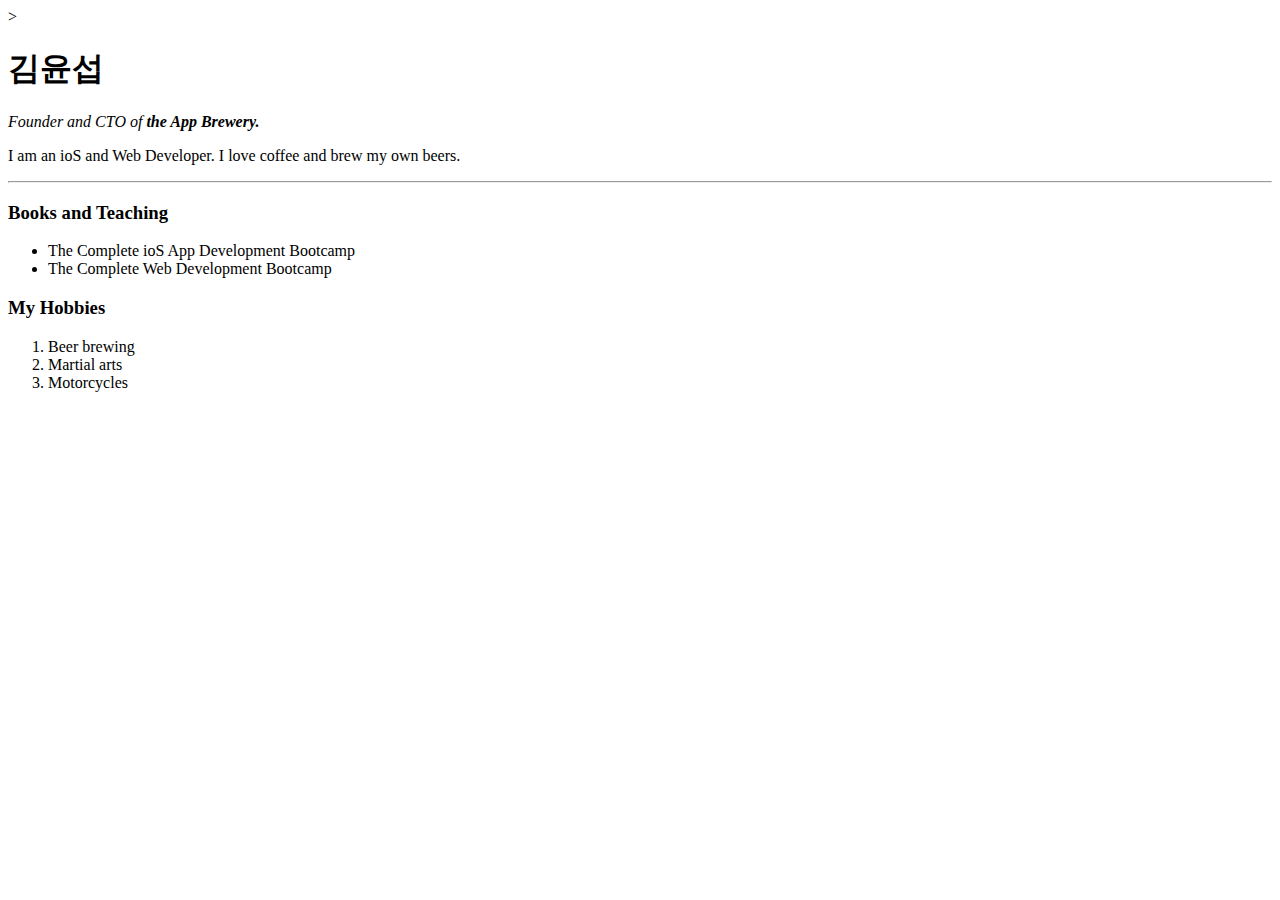
==== Part 8 html 공부하기/index.html @ fb605164 "혼자서 공부하기" ====
<!DOCTYPE html>
<html>

    <head>
        <meta charset="utf-8">
        <title>kim youn sub</title>
    </head>>

    <body>
        <h1>김윤섭</h1>
        <p><em>Founder and CTO of<strong> the App Brewery.</strong></em></p>
        <p>I am an ioS and Web Developer. I love coffee and brew my own beers.</p>
        <hr>
        <h3>Books and Teaching</h3>     
        <ul>
            <li>The Complete ioS App Development Bootcamp</li>
            <li>The Complete Web Development Bootcamp</li>
        </ul>
        <h3>My Hobbies</h3>     
        <ol>
            <li>Beer brewing</li>
            <li>Martial arts</li>
            <li>Motorcycles</li>
        </ol>
    </body>
</html>
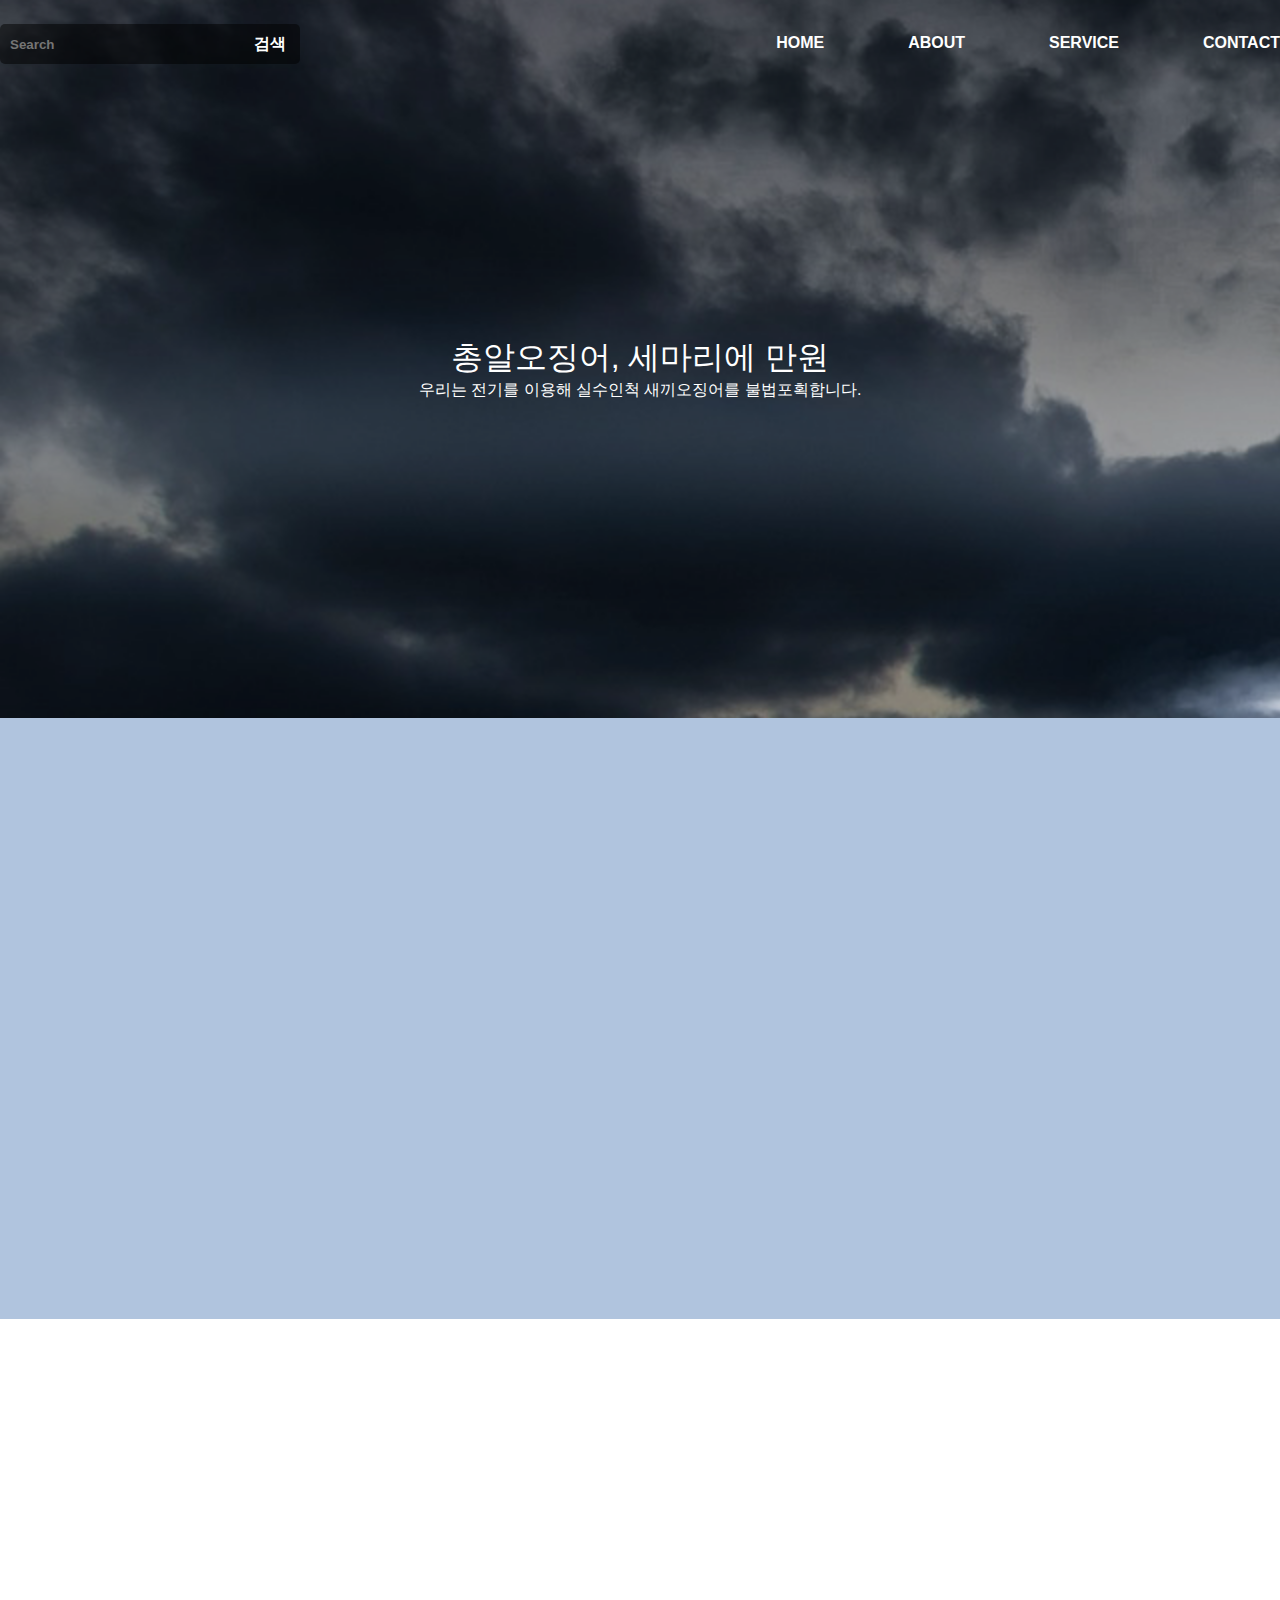
==== commit 981b30f6: "html 공부하기" ====
--- a/Part 8 html 공부하기/index.html
+++ b/Part 8 html 공부하기/index.html
@@ -1,26 +1,44 @@
 <!DOCTYPE html>
-<html>
+<html lang="ko">
+    <head>
+        <link rel="preconnect" href="https://fonts.googleapis.com">
+        <link rel="preconnect" href="https://fonts.gstatic.com" crossorigin>
+        <link rel="stylesheet"  href="style.css">
+    </head>
+    <body>
+        <div class="wrap">
+            <div class="intro_bg" >
+                <div class="header">
+                    <div class="searchArea">
+                        <form>
+                            <input type="search" placeholder="Search">
+                            <span>검색</span>
+                        </form>
+                    </div>
+                    <ul class="nav">
+                        <li><a href="#">HOME</a></li>
+                        <li><a href="#">ABOUT</a></li>
+                        <li><a href="#">SERVICE</a></li>
+                        <li><a href="#">CONTACT</a></li>
+                    </ul>
 
-    <head>
-        <meta charset="utf-8">
-        <title>kim youn sub</title>
-    </head>>
+                </div>
+                    <div class="text">
+                        <h1>총알오징어, 세마리에 만원</h1>
+                        <h4>우리는 전기를 이용해 실수인척 새끼오징어를 불법포획합니다.</h4>
+                    </div>
+            </div>
+            <div>
+                <div class="intro_second">
 
-    <body>
-        <h1>김윤섭</h1>
-        <p><em>Founder and CTO of<strong> the App Brewery.</strong></em></p>
-        <p>I am an ioS and Web Developer. I love coffee and brew my own beers.</p>
-        <hr>
-        <h3>Books and Teaching</h3>     
-        <ul>
-            <li>The Complete ioS App Development Bootcamp</li>
-            <li>The Complete Web Development Bootcamp</li>
-        </ul>
-        <h3>My Hobbies</h3>     
-        <ol>
-            <li>Beer brewing</li>
-            <li>Martial arts</li>
-            <li>Motorcycles</li>
-        </ol>
-    </body>
+                </div>
+            </div>
+            <div>
+                <div class="intro_third">
+
+                </div>
+            </div>
+        </div>
+
+    </body> 
 </html>--- a/Part 8 html 공부하기/style.css
+++ b/Part 8 html 공부하기/style.css
@@ -0,0 +1,88 @@
+*{
+    font-family: 'Nanum Myeongjo',sans-serif;
+    list-style: none;
+    text-decoration: none;
+    border-collapse: collapse;
+    margin: 0px;
+    padding: 0px;
+    color: black;
+}
+
+.intro_bg{
+    background-image:url("image/intro.png");
+    width: 100%;
+    height: 718px;
+}
+.text{
+    margin-top: 250px;
+    text-align: center;
+}
+.text > h1{
+    color: white;
+    font-weight: normal;
+}
+
+.text > h4{
+    color: white;
+    font-weight: normal;
+}
+
+.header{
+    display: flex;
+    width: 1280px;
+    margin: auto;
+    height: 86px;
+}
+
+.searchArea{
+    width: 300px;
+    height: 40px;
+    background: rgba(0, 0, 0, 0.5);
+    border-radius: 5px;
+    margin-top: 24px;
+}
+
+.searchArea > form > input{
+    border: none;
+    font-weight: bolder;
+    padding: 10px;
+    width: 250px;
+    height: 40px;
+    color: white;
+    background: rgba(0, 0, 0, 0);
+}
+.searchArea > form > span{
+    width: 50px;
+    color: white;
+    font-weight: bold;
+    cursor: pointer;
+}
+
+.nav{
+    font-weight:bolder;
+    display: flex;
+    line-height: 86px;
+    justify-content: flex-end;
+    width: calc(1280px - 300px);
+    
+}
+
+.nav > li{
+    margin-left: 84px;
+}
+
+.nav > li > a {
+    color: white;
+}
+
+.intro_second{
+    background-color:lightsteelblue;
+    width: 100%;
+    height: 601px;
+}
+
+.intro_third{
+    background-color: white;
+    width: 100%;
+    height: 659px;
+}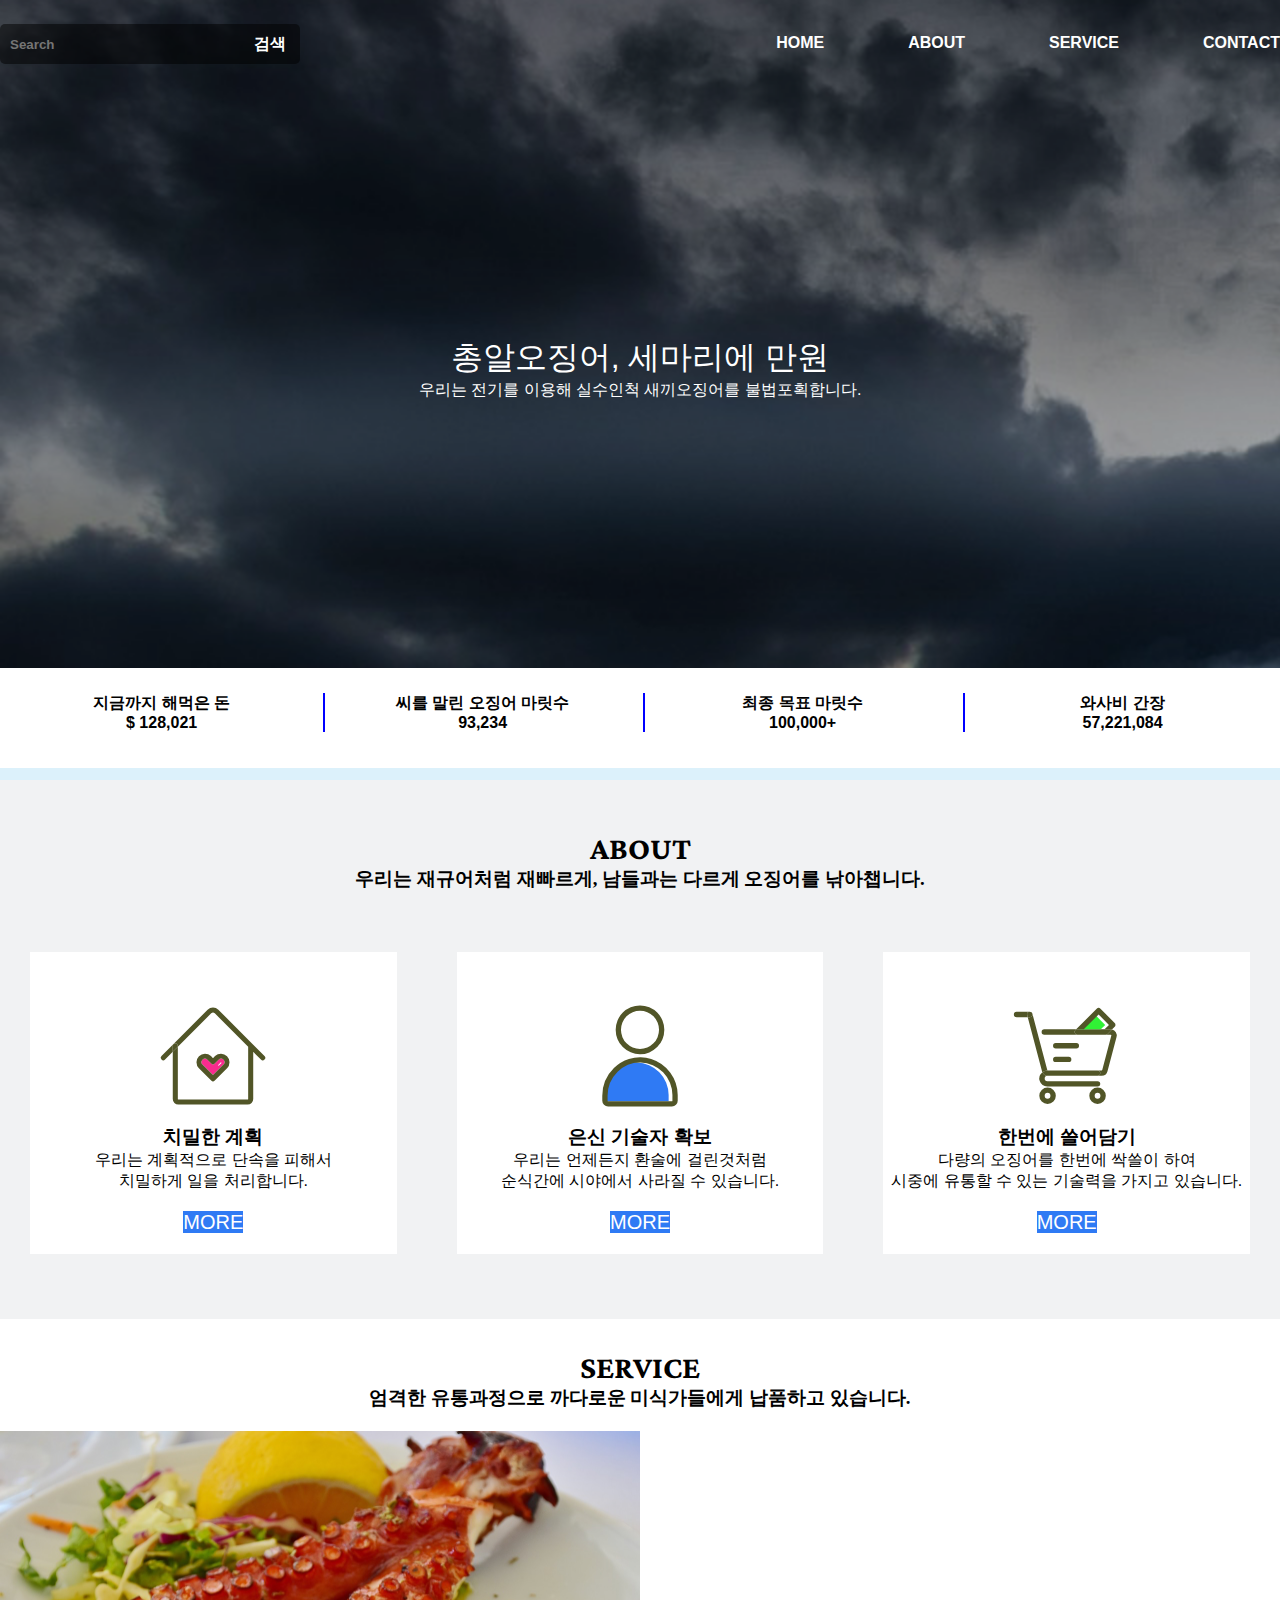
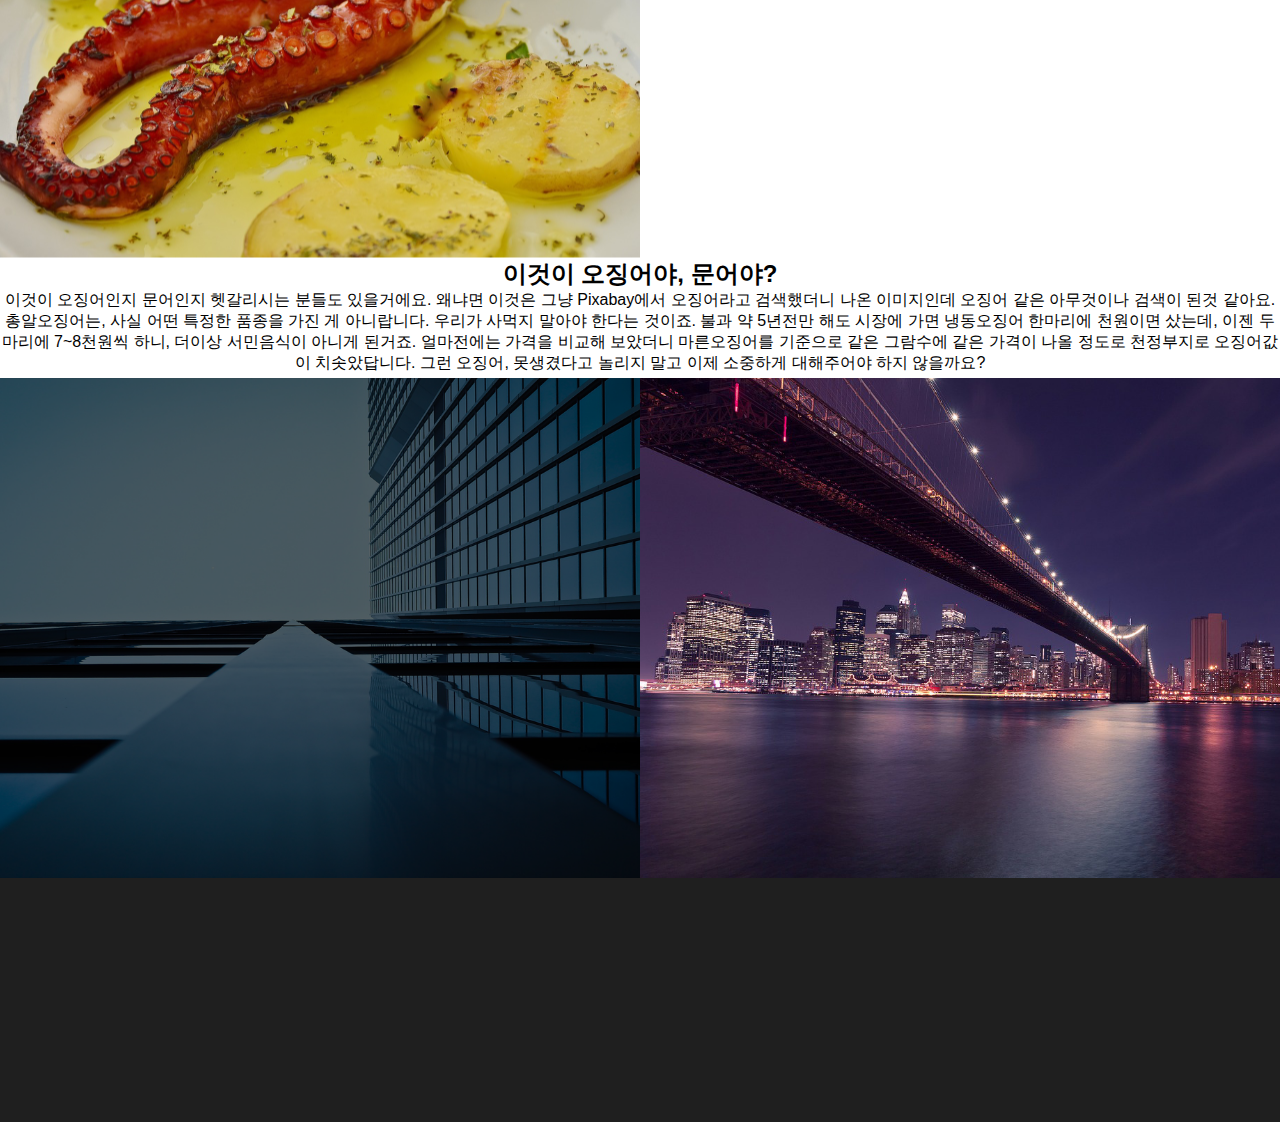
==== commit 17f244ac: "html 공부하기" ====
--- a/Part 8 html 공부하기/index.html
+++ b/Part 8 html 공부하기/index.html
@@ -3,6 +3,8 @@
     <head>
         <link rel="preconnect" href="https://fonts.googleapis.com">
         <link rel="preconnect" href="https://fonts.gstatic.com" crossorigin>
+        <link rel="stylesheet"
+        href="https://fonts.googleapis.com/css2?family=Crimson+Pro">
         <link rel="stylesheet"  href="style.css">
     </head>
     <body>
@@ -30,11 +32,100 @@
             </div>
             <div>
                 <div class="intro_second">
+                    <div class="middle">
+                        <div class="middle_4">
+                            <div>
+                                <h4>지금까지 해먹은 돈</h4>
+                                <h4>$ 128,021</h4>
+                            </div>
+                        </div>
+
+                        <div class="middle_4">
+                            <div>
+                                <h4>씨를 말린 오징어 마릿수</h4>
+                                <h4>93,234</h4>
+                            </div>
+                        </div>
+
+                        <div class="middle_4">
+                            <div>
+                                <h4>최종 목표 마릿수</h4>
+                                <h4>100,000+</h4>
+                            </div>
+                        </div>
+
+                        <div class="middle_4">
+                            <div>
+                                <h4>와사비 간장</h4>
+                                <h4>57,221,084</h4>
+                            </div>
+                        </div>
+                    </div>
+                        <div class="middle_text">
+                            <h1>ABOUT</h1>
+                            <h3>우리는 재규어처럼 재빠르게, 남들과는 다르게 오징어를 낚아챕니다.</h3>
+                        </div>
+
+                        <div class="middle_third">
+                            <div class="middle_third_3">
+                                <div>
+                                    <img src="image/icon2.svg" alt="첫번째 아이콘">
+                                    <h3>치밀한 계획</h3>
+                                    <li>우리는 계획적으로 단속을 피해서</li>
+                                    <li>치밀하게 일을 처리합니다.</li>
+                                    <div><a class="MORE" href="#">MORE</a></div>
+                                </div>
+                            </div>
+
+                            <div class="middle_third_3">
+                                <div>
+                                    <img src="image/icon0.svg" alt="첫번째 아이콘">
+                                    <h3>은신 기술자 확보</h3>
+                                    <li>우리는 언제든지 환술에 걸린것처럼</li>
+                                    <li>순식간에 시야에서 사라질 수 있습니다.</li>
+                                    <div><a class="MORE" href="#">MORE</a></div>
+                                </div>
+                            </div>
+
+                            <div class="middle_third_3">
+                                <div>
+                                    <img src="image/icon1.svg" alt="첫번째 아이콘">
+                                    <h3>한번에 쓸어담기</h3>
+                                    <li>다량의 오징어를 한번에 싹쓸이 하여</li>
+                                    <li>시중에 유통할 수 있는 기술력을 가지고 있습니다.</li>
+                                    <div><a class="MORE" href="#">MORE</a></div>
+                                </div>
+                            </div>
+
+                        </div>
 
                 </div>
             </div>
-            <div>
-                <div class="intro_third">
+
+
+            <div class="intro_third">
+                <div class="third">
+                    <div class="third_text">
+                        <h1>SERVICE</h1>
+                        <h3>엄격한 유통과정으로 까다로운 미식가들에게 납품하고 있습니다.</h3>
+                    </div>
+                    <div class="food">
+                        <img class="foodimg" src="image/food.png" alt="음식 이미지">
+                            <div class="title_text">
+                                <h2>이것이 오징어야, 문어야?</h2>
+                                <p>이것이 오징어인지 문어인지 헷갈리시는 분들도 있을거에요. 왜냐면 이것은 그냥 Pixabay에서 오징어라고 검색했더니 나온 이미지인데 오징어 같은 아무것이나 검색이 된것 같아요. 총알오징어는, 사실 어떤 특정한 품종을 가진 게 아니랍니다. 우리가 사먹지 말아야 한다는 것이죠. 불과 약 5년전만 해도 시장에 가면 냉동오징어 한마리에 천원이면 샀는데, 이젠 두마리에 7~8천원씩 하니, 더이상 서민음식이 아니게 된거죠. 얼마전에는 가격을 비교해 보았더니 마른오징어를 기준으로 같은 그람수에 같은 가격이 나올 정도로 천정부지로 오징어값이 치솟았답니다. 그런 오징어, 못생겼다고 놀리지 말고 이제 소중하게 대해주어야 하지 않을까요?</p>
+                            </div>
+                    </div>
+                </div>
+            </div>
+
+            <div class="intro_Fourth">
+                <div>
+
+                </div>
+            </div>
+            <div class="intro_Fifth">
+                <div>
 
                 </div>
             </div>
--- a/Part 8 html 공부하기/style.css
+++ b/Part 8 html 공부하기/style.css
@@ -76,7 +76,7 @@
 }
 
 .intro_second{
-    background-color:lightsteelblue;
+    background-color:#F1F2F3;
     width: 100%;
     height: 601px;
 }
@@ -85,4 +85,114 @@
     background-color: white;
     width: 100%;
     height: 659px;
+}
+
+.middle {
+    display: flex;
+    width: 1280px;
+    margin: auto;
+    position: relative;
+    top: -50px;
+}
+
+.middle_4{
+    flex: 1;
+    top: 652px;
+    left: 320px;
+    width: 280px;
+    height: 100px;
+    background: #FFFFFF 0% 0% no-repeat padding-box;
+    text-align: center;
+    border-bottom: 12px solid #dcf1fb; padding: 0 0 0 0.2em;
+    
+}
+.middle_4 > div{
+    margin-top: 25px;
+}
+.middle_4:not(:first-child) > div{
+    border-left: 2px solid blue;
+}
+
+.middle_text{
+    text-align: center;
+}
+
+.middle_text > h1{
+    font-family: 'Crimson Pro', serif;
+}
+.middle_text > h3{
+    font-family: 'Nanum Myeongjo', serif;
+}
+
+.middle_third{
+    display: flex;
+    text-align: center;
+    width: 1280px;
+    margin: auto;
+    padding-top: 30px;
+}
+.middle_third_3{
+    top: 967px;
+    left: 319px;
+    width: 413px;
+    height: 302px;
+    background-color: white;
+    margin: 30px;
+}
+.middle_third_3 > div{
+    padding-top: 40px;
+}
+
+.middle_third_3> div >div{
+    padding-top: 15px;
+
+}
+
+
+.MORE{
+    width:100px;
+    height: 30px;
+    background: #2F7AF4;
+    color: #fff;
+    font-size: 20px;
+    line-height: 30px;
+    margin:25px auto;
+  
+}
+
+.intro_Fourth{
+    background-image:url("image/contact.png");
+    width: 100%;
+    height: 500px;
+    /* 아래 세줄코드는 배경이미지를 조정하여 화면에 맞게 배열해준다 */
+    background-repeat: no-repeat;
+    background-position: center;
+    background-size: cover;
+}
+.intro_Fifth{
+    background-color: #1F1F1F;
+    width: 100%;
+    height: 244px;
+}
+
+.third_text > h1{
+    font-family: 'Crimson Pro', serif;
+}
+.third_text > h3{
+    font-family: 'Nanum Myeongjo', serif;
+}
+
+.third{
+    text-align: center;
+    padding-top: 30px;
+}
+.food{
+    padding-top: 20px;
+}
+
+.foodimg{
+    float: left;
+}
+.title_text{
+    float: left;
 }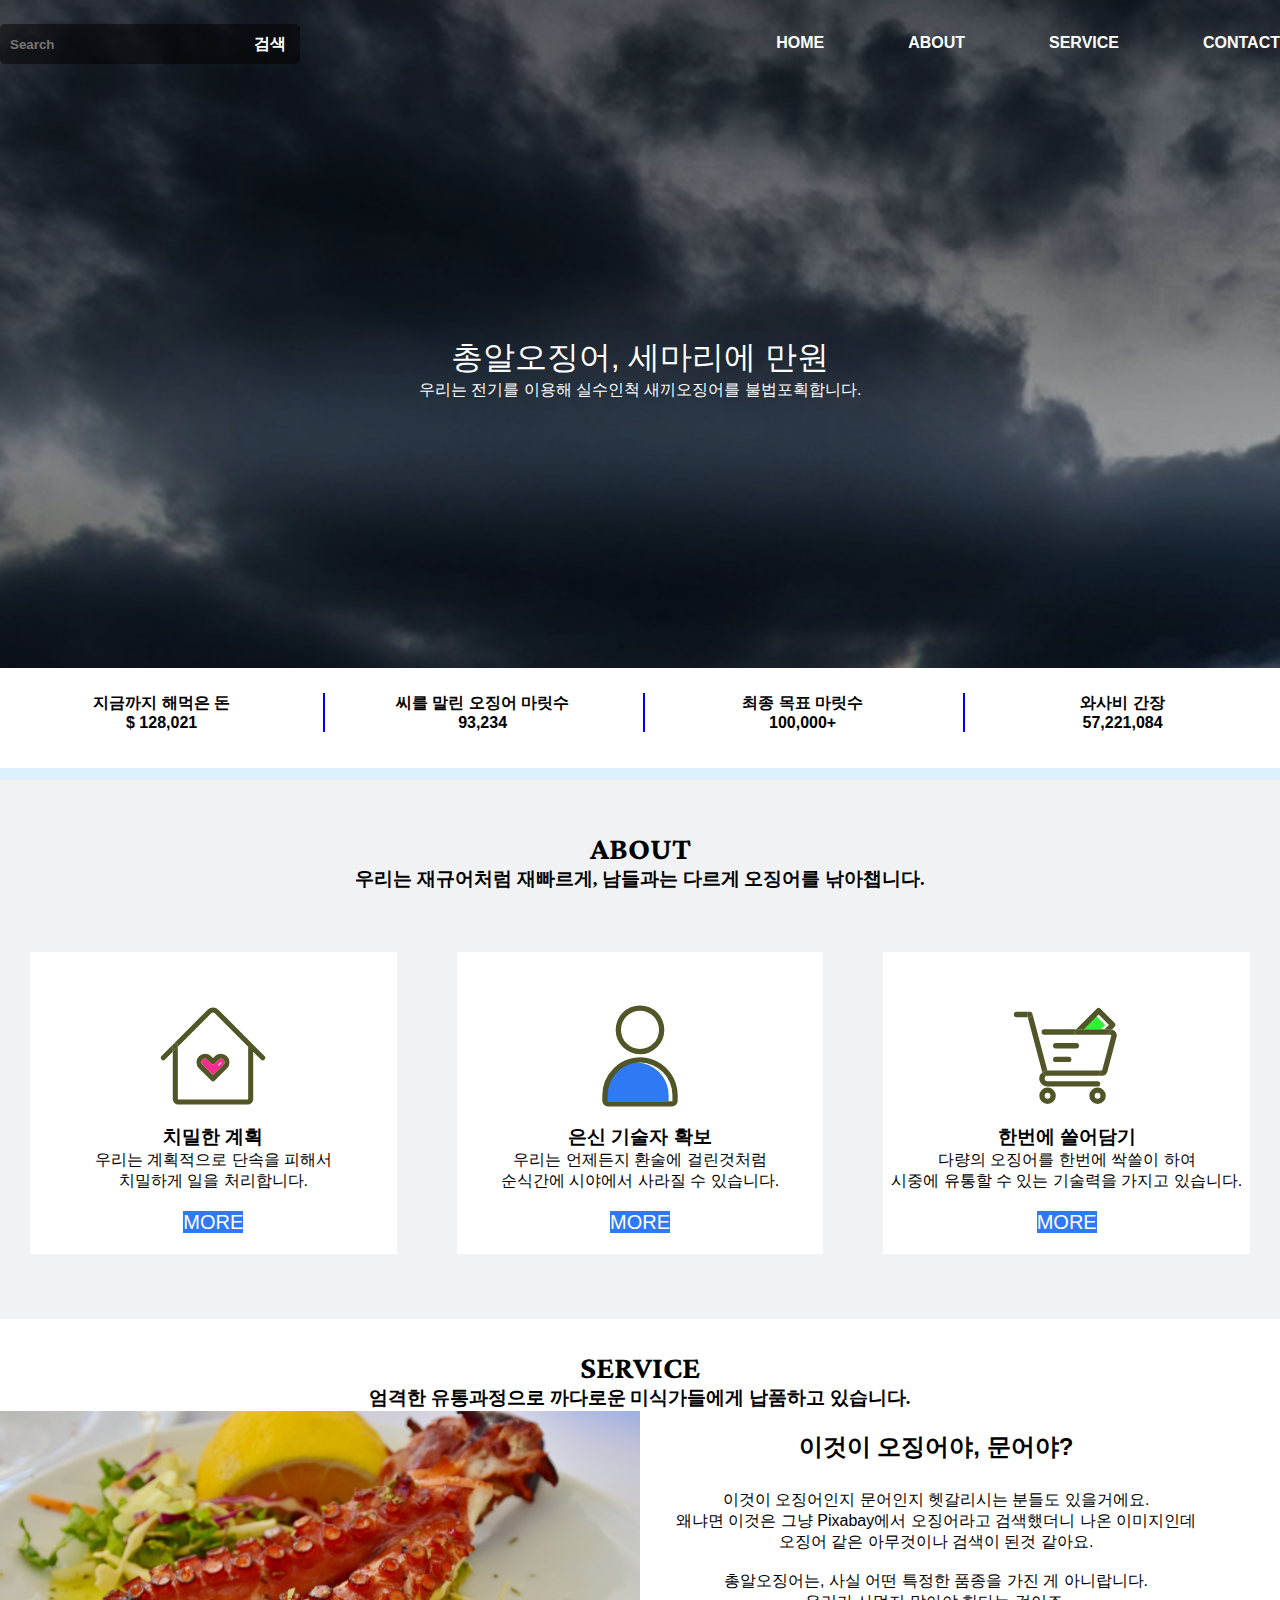
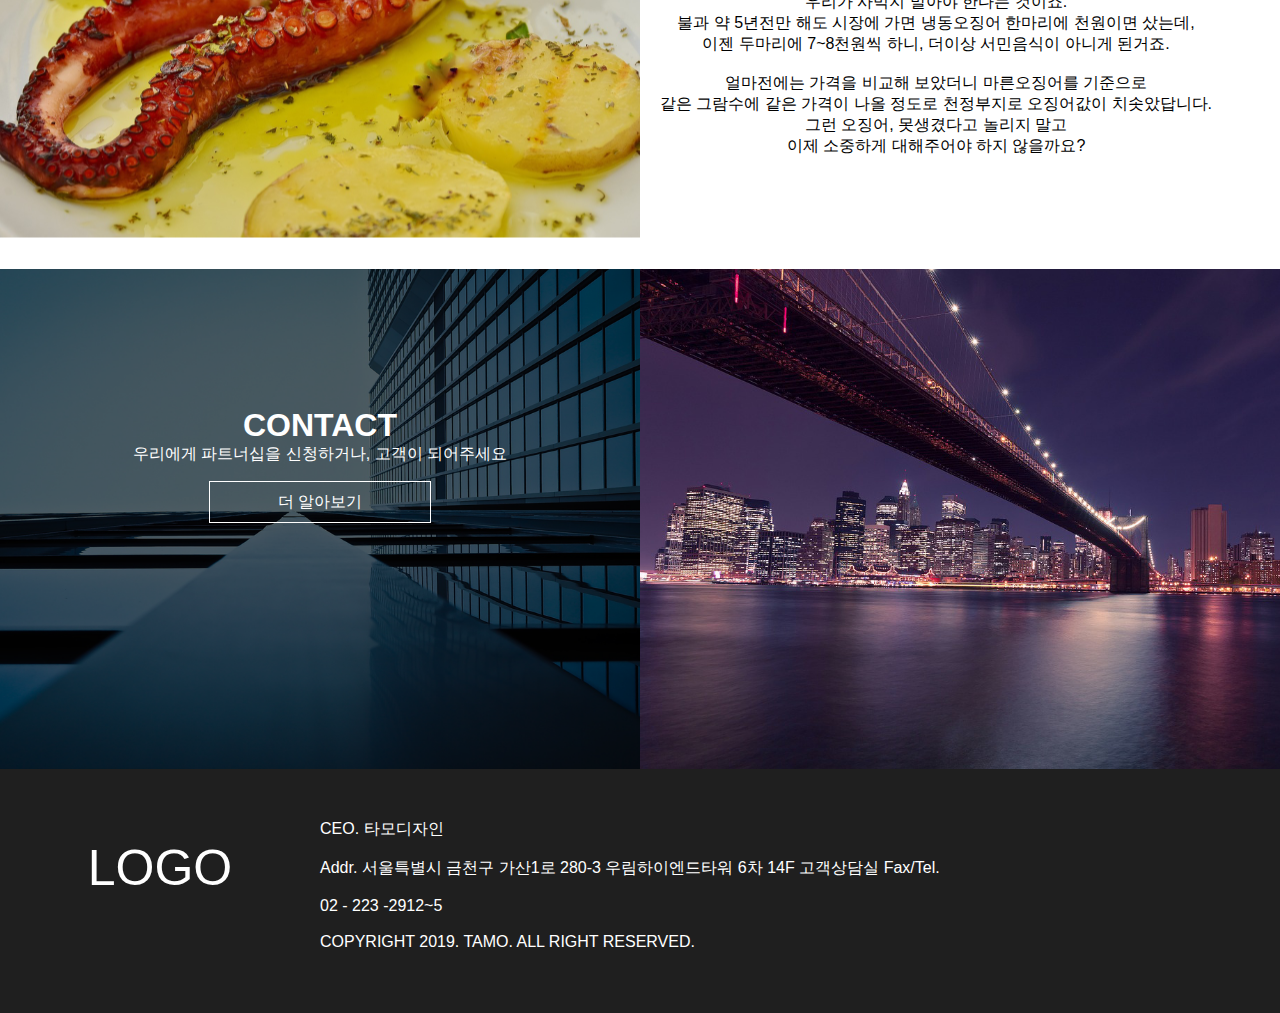
==== commit e99f6aea: "html공부하기" ====
--- a/Part 8 html 공부하기/index.html
+++ b/Part 8 html 공부하기/index.html
@@ -6,6 +6,7 @@
         <link rel="stylesheet"
         href="https://fonts.googleapis.com/css2?family=Crimson+Pro">
         <link rel="stylesheet"  href="style.css">
+        <link rel = "icon" href ="image/favicon.ico">
     </head>
     <body>
         <div class="wrap">
@@ -109,24 +110,56 @@
                         <h1>SERVICE</h1>
                         <h3>엄격한 유통과정으로 까다로운 미식가들에게 납품하고 있습니다.</h3>
                     </div>
-                    <div class="food">
-                        <img class="foodimg" src="image/food.png" alt="음식 이미지">
-                            <div class="title_text">
-                                <h2>이것이 오징어야, 문어야?</h2>
-                                <p>이것이 오징어인지 문어인지 헷갈리시는 분들도 있을거에요. 왜냐면 이것은 그냥 Pixabay에서 오징어라고 검색했더니 나온 이미지인데 오징어 같은 아무것이나 검색이 된것 같아요. 총알오징어는, 사실 어떤 특정한 품종을 가진 게 아니랍니다. 우리가 사먹지 말아야 한다는 것이죠. 불과 약 5년전만 해도 시장에 가면 냉동오징어 한마리에 천원이면 샀는데, 이젠 두마리에 7~8천원씩 하니, 더이상 서민음식이 아니게 된거죠. 얼마전에는 가격을 비교해 보았더니 마른오징어를 기준으로 같은 그람수에 같은 가격이 나올 정도로 천정부지로 오징어값이 치솟았답니다. 그런 오징어, 못생겼다고 놀리지 말고 이제 소중하게 대해주어야 하지 않을까요?</p>
-                            </div>
-                    </div>
+                    <div class="service">
+                        <div class="food_photo">
+                          <img src="image/food.png">
+                        </div>
+                        <div class="contents2">
+                            <h2>이것이 오징어야, 문어야?</h2>
+                            이것이 오징어인지 문어인지 헷갈리시는 분들도 있을거에요. <br>
+                            왜냐면 이것은 그냥 Pixabay에서 오징어라고 검색했더니 나온 이미지인데 <br>
+                            오징어 같은 아무것이나 검색이 된것 같아요. <br><br>
+                            
+                            총알오징어는, 사실 어떤 특정한 품종을 가진 게 아니랍니다. <br>
+                            우리가 사먹지 말아야 한다는 것이죠. <br>
+                            불과 약 5년전만 해도 시장에 가면 냉동오징어 한마리에 천원이면 샀는데, <br>
+                            이젠 두마리에 7~8천원씩 하니, 더이상 서민음식이 아니게 된거죠. <br><br>
+                            
+                            얼마전에는 가격을 비교해 보았더니 마른오징어를 기준으로 <br>
+                            같은 그람수에 같은 가격이 나올 정도로 천정부지로 오징어값이 치솟았답니다. <br>
+                            그런 오징어, 못생겼다고 놀리지 말고 <br>
+                            이제 소중하게 대해주어야 하지 않을까요?<br>
+                        </div>
+                      </div>
+              
                 </div>
             </div>
 
             <div class="intro_Fourth">
-                <div>
-
+                <div class="intro_Fourth_text">
+                    <ul>
+                        <li>
+                            <h1>CONTACT</h1>
+                            <div>우리에게 파트너십을 신청하거나, 고객이 되어주세요</div>
+                            <div class="more2">더 알아보기</div>
+                        </li>
+                        <li></li>
+                    </ul>
                 </div>
             </div>
             <div class="intro_Fifth">
-                <div>
-
+                <div class="intro_Fifth_text">
+                    <ul>
+                        <li>
+                            <div>LOGO</div>
+                            <div>
+                                CEO. 타모디자인 <br><br>
+                                Addr. 서울특별시 금천구 가산1로 280-3 우림하이엔드타워 6차 14F 고객상담실 Fax/Tel. <br><br>
+                                02 - 223 -2912~5 <br><br>
+                                COPYRIGHT 2019. TAMO. ALL RIGHT RESERVED.
+                            </div>
+                        </li>
+                    </ul>
                 </div>
             </div>
         </div>
--- a/Part 8 html 공부하기/style.css
+++ b/Part 8 html 공부하기/style.css
@@ -84,7 +84,7 @@
 .intro_third{
     background-color: white;
     width: 100%;
-    height: 659px;
+    height: 550px;
 }
 
 .middle {
@@ -186,13 +186,65 @@
     text-align: center;
     padding-top: 30px;
 }
-.food{
+.service {
+    width:1280px;
+    display: flex;
+    margin: auto;
+    height:427px;
+  }
+
+  
+  .service > .contents2 {
+    padding: 20px;
+  }
+  .service > .contents2 > h2{
+    margin-bottom: 27px;
+  }
+  
+
+.intro_Fourth_text > ul{
+    display: flex;
+    padding-top: 138px;
+}
+.intro_Fourth_text > ul > li{
+    flex: 1;
+    text-align: center;
+}
+.intro_Fourth_text > ul > li >h1,
+.intro_Fourth_text > ul > li > div{
+    color: white;
+}
+.more2{
+    width:220px;
+    height:40px;
+    border: 1px solid #fff;
+    color: #fff;
+    line-height: 40px;
+    cursor: pointer;
+    margin:16px auto;
+}
+
+.logo{
+    width: 118px;
+    height: 118px;
+}
+
+.intro_Fifth_text > ul >li{
+    display: flex;
+    padding-top: 50px;
+    
+}
+
+.intro_Fifth_text > ul >li >:first-child{
+    flex: 3;
+    font-size: 50px;
+    text-align: center;
     padding-top: 20px;
-}
-
-.foodimg{
-    float: left;
-}
-.title_text{
-    float: left;
+    color: white;
+
+}
+
+.intro_Fifth_text > ul >li >:last-child{
+    flex: 9;
+    color: white;
 }